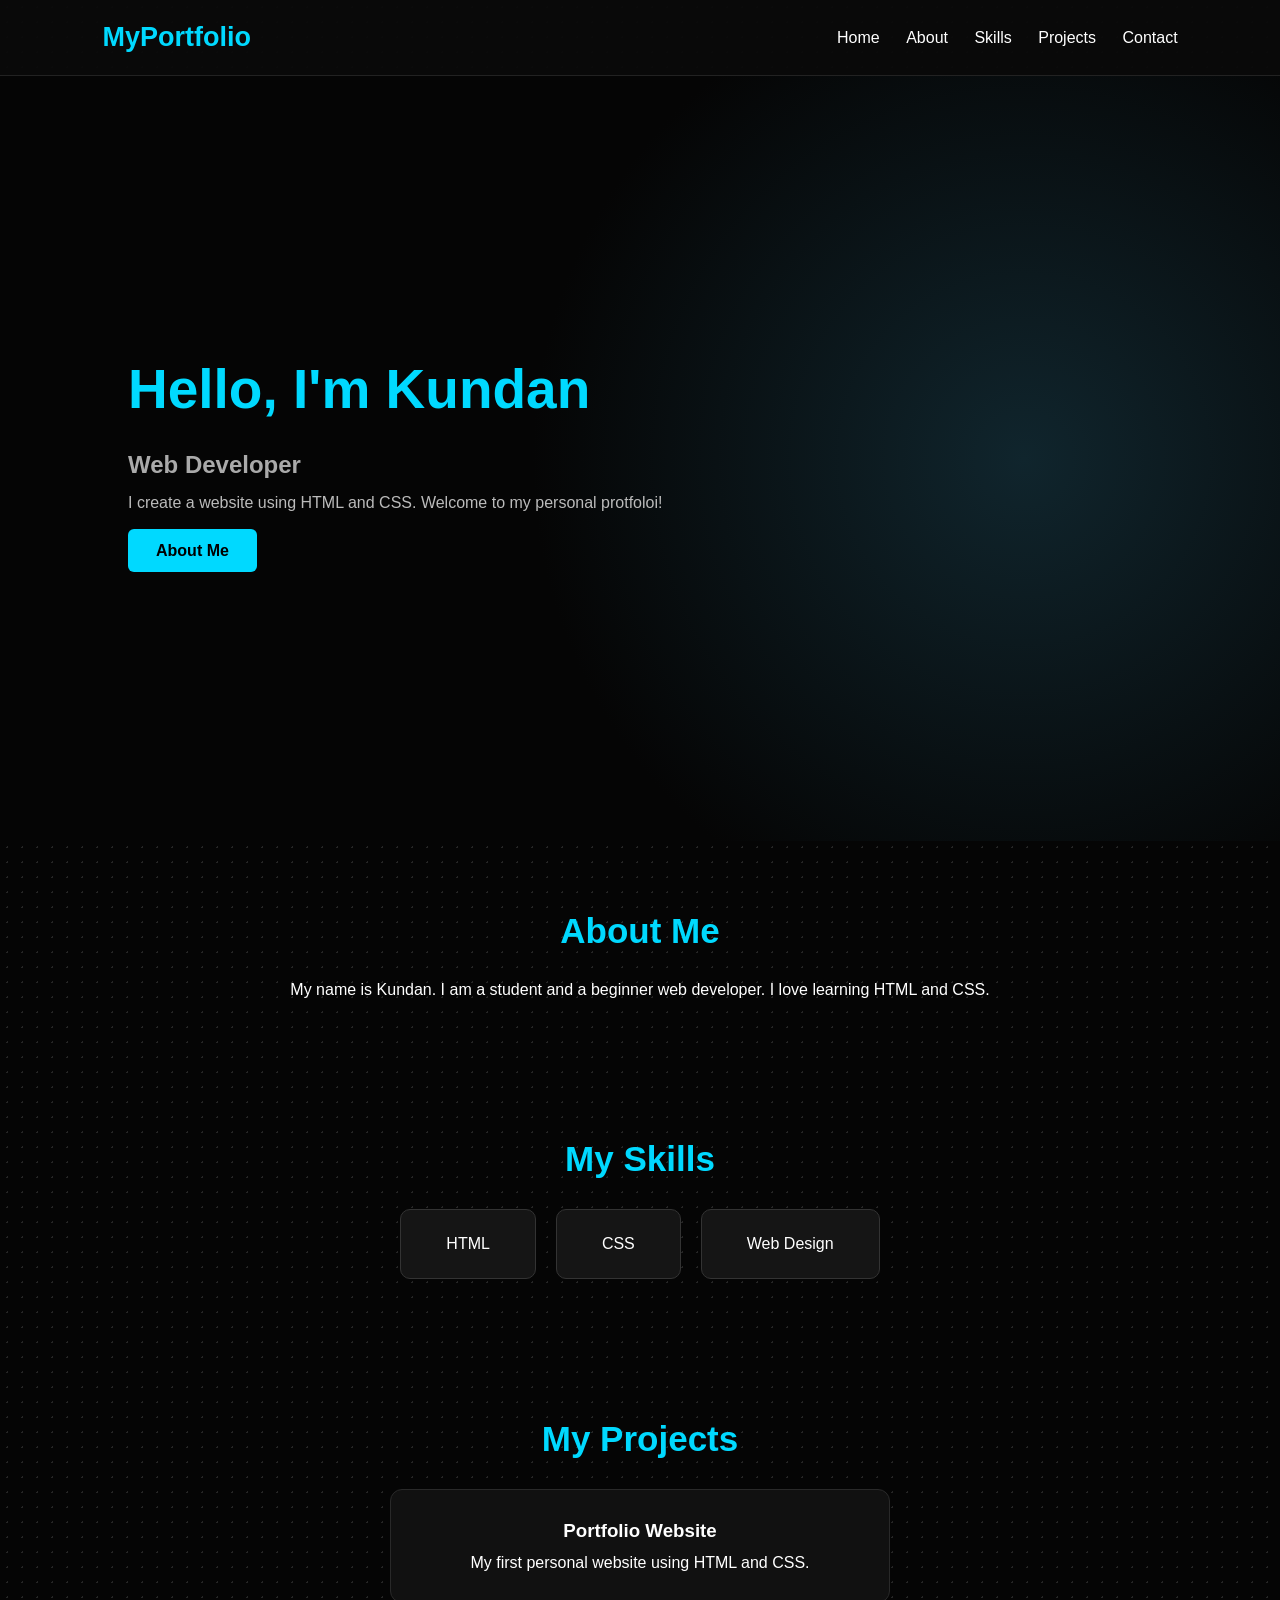
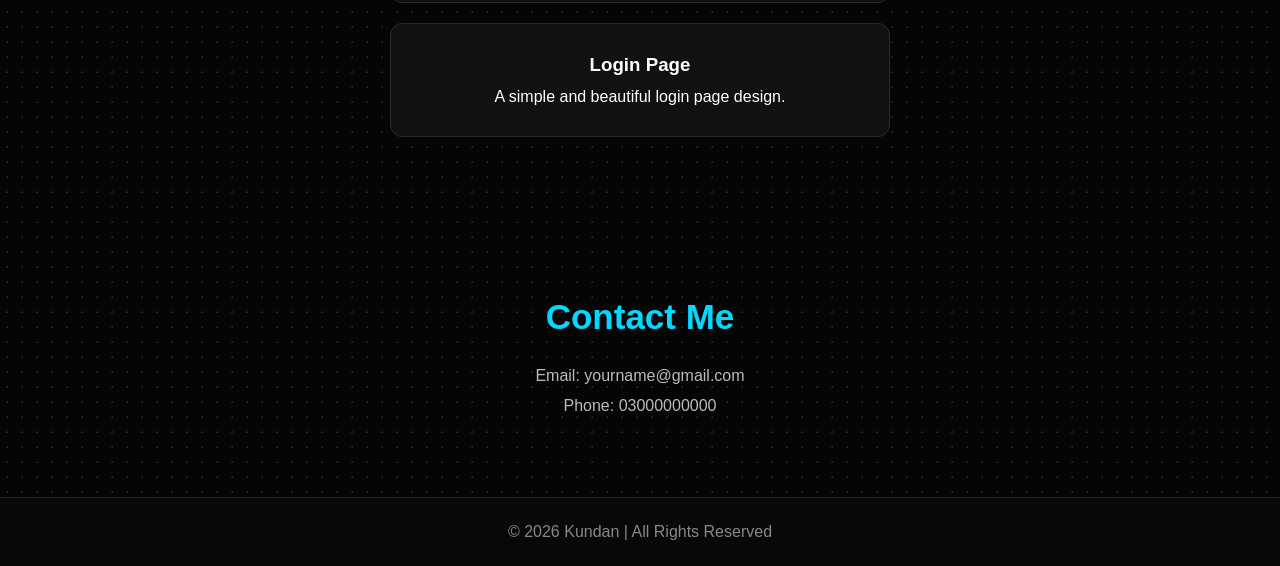
==== index.html @ ac6938be "Rename 1stwebsite.html to index.html" ====
<!DOCTYPE html>
<html lang="en">
<head>
    <meta charset="UTF-8">
    <meta name="viewport" content="width=device-width, initial-scale=1.0">
    <title>My Portfolio</title>
    <link rel="stylesheet" href="style.css">
</head>
<body>

    <header>
        <h2 class="logo">MyPortfolio</h2>
        <nav>
            <a href="#home">Home</a>
            <a href="#about">About</a>
            <a href="#skills">Skills</a>
            <a href="#projects">Projects</a>
            <a href="#contact">Contact</a>
        </nav>
    </header>

    <section id="home" class="home">
        <div>
            <h1>Hello, I'm <span>Kundan</span></h1>
            <h2>Web Developer</h2>
            <p>
                I create a website using HTML and CSS.
                Welcome to my personal protfoloi!
            </p>
            <a href="#about" class="btn">About Me</a>
        </div>
    </section>

    <section id="about">
        <h1>About Me</h1>
        <p>
            My name is Kundan. I am a student and a beginner
            web developer. I love learning HTML and CSS.
        </p>
    </section>

    <section id="skills">
        <h1>My Skills</h1>
        <div class="skills">
            <div>HTML</div>
            <div>CSS</div>
            <div>Web Design</div>
        </div>
    </section>

    <section id="projects">
        <h1>My Projects</h1>
        <div class="project">
            <h3>Portfolio Website</h3>
            <p>My first personal website using HTML and CSS.</p>
        </div>
        <div class="project">
            <h3>Login Page</h3>
            <p>A simple and beautiful login page design.</p>
        </div>
    </section>

    <section id="contact">
        <h1>Contact Me</h1>
        <p>Email: yourname@gmail.com</p>
        <p>Phone: 03000000000</p>
    </section>

    <footer>
        <p>© 2026 Kundan | All Rights Reserved</p>
    </footer>

</body>
</html>
---- style.css ----
* {
    margin: 0;
    padding: 0;
    box-sizing: border-box;
    font-family: Arial, sans-serif;
    scroll-behavior: smooth;
}

body {
    background-color: #050505;
    background-image:
        radial-gradient(#252525 1px, transparent 1px);
    background-size: 15px 15px;
    color: white;
}

/* Navbar */
header {
    background: rgba(10, 10, 10, 0.95);
    padding: 22px 8%;
    display: flex;
    justify-content: space-between;
    align-items: center;
    border-bottom: 1px solid #222;
}

.logo {
    color: #00d9ff;
    font-size: 27px;
}

nav a {
    color: white;
    text-decoration: none;
    margin-left: 22px;
    transition: 0.3s;
}

nav a:hover {
    color: #00d9ff;
}

/* Home */
.home {
    min-height: 85vh;
    display: flex;
    align-items: center;
    padding: 50px 10%;
    background:
        radial-gradient(circle at 80% 50%,
        #10252d 0%, #050505 45%);
}

.home h1 {
    font-size: 55px;
}

.home h1 span {
    color: #00d9ff;
}

.home h2 {
    margin: 15px 0;
    color: #aaa;
}

.home p {
    color: #bbb;
    margin-bottom: 30px;
}

.btn {
    background: #00d9ff;
    color: black;
    padding: 13px 28px;
    text-decoration: none;
    border-radius: 6px;
    font-weight: bold;
}

/* Sections */
section:not(.home) {
    padding: 70px 10%;
    text-align: center;
}

section h1 {
    color: #00d9ff;
    margin-bottom: 30px;
    font-size: 35px;
}

/* Skills */
.skills {
    display: flex;
    justify-content: center;
    flex-wrap: wrap;
    gap: 20px;
}

.skills div {
    background: #151515;
    border: 1px solid #333;
    padding: 25px 45px;
    border-radius: 10px;
    transition: 0.3s;
}

.skills div:hover {
    border-color: #00d9ff;
    transform: translateY(-5px);
}

/* Projects */
.project {
    background: #111;
    border: 1px solid #292929;
    padding: 30px;
    margin: 20px auto;
    max-width: 500px;
    border-radius: 12px;
    transition: 0.3s;
}

.project:hover {
    border-color: #00d9ff;
    box-shadow: 0 0 20px #00d9ff22;
}

.project h3 {
    margin-bottom: 12px;
}

/* Contact */
#contact p {
    color: #bbb;
    margin: 12px;
}

/* Footer */
footer {
    background: #080808;
    border-top: 1px solid #222;
    text-align: center;
    padding: 25px;
    color: #888;
}

/* Mobile */
@media (max-width: 650px) {
    header {
        flex-direction: column;
        gap: 20px;
    }

    nav a {
        margin: 5px;
        display: inline-block;
    }

    .home h1 {
        font-size: 35px;
    }
}
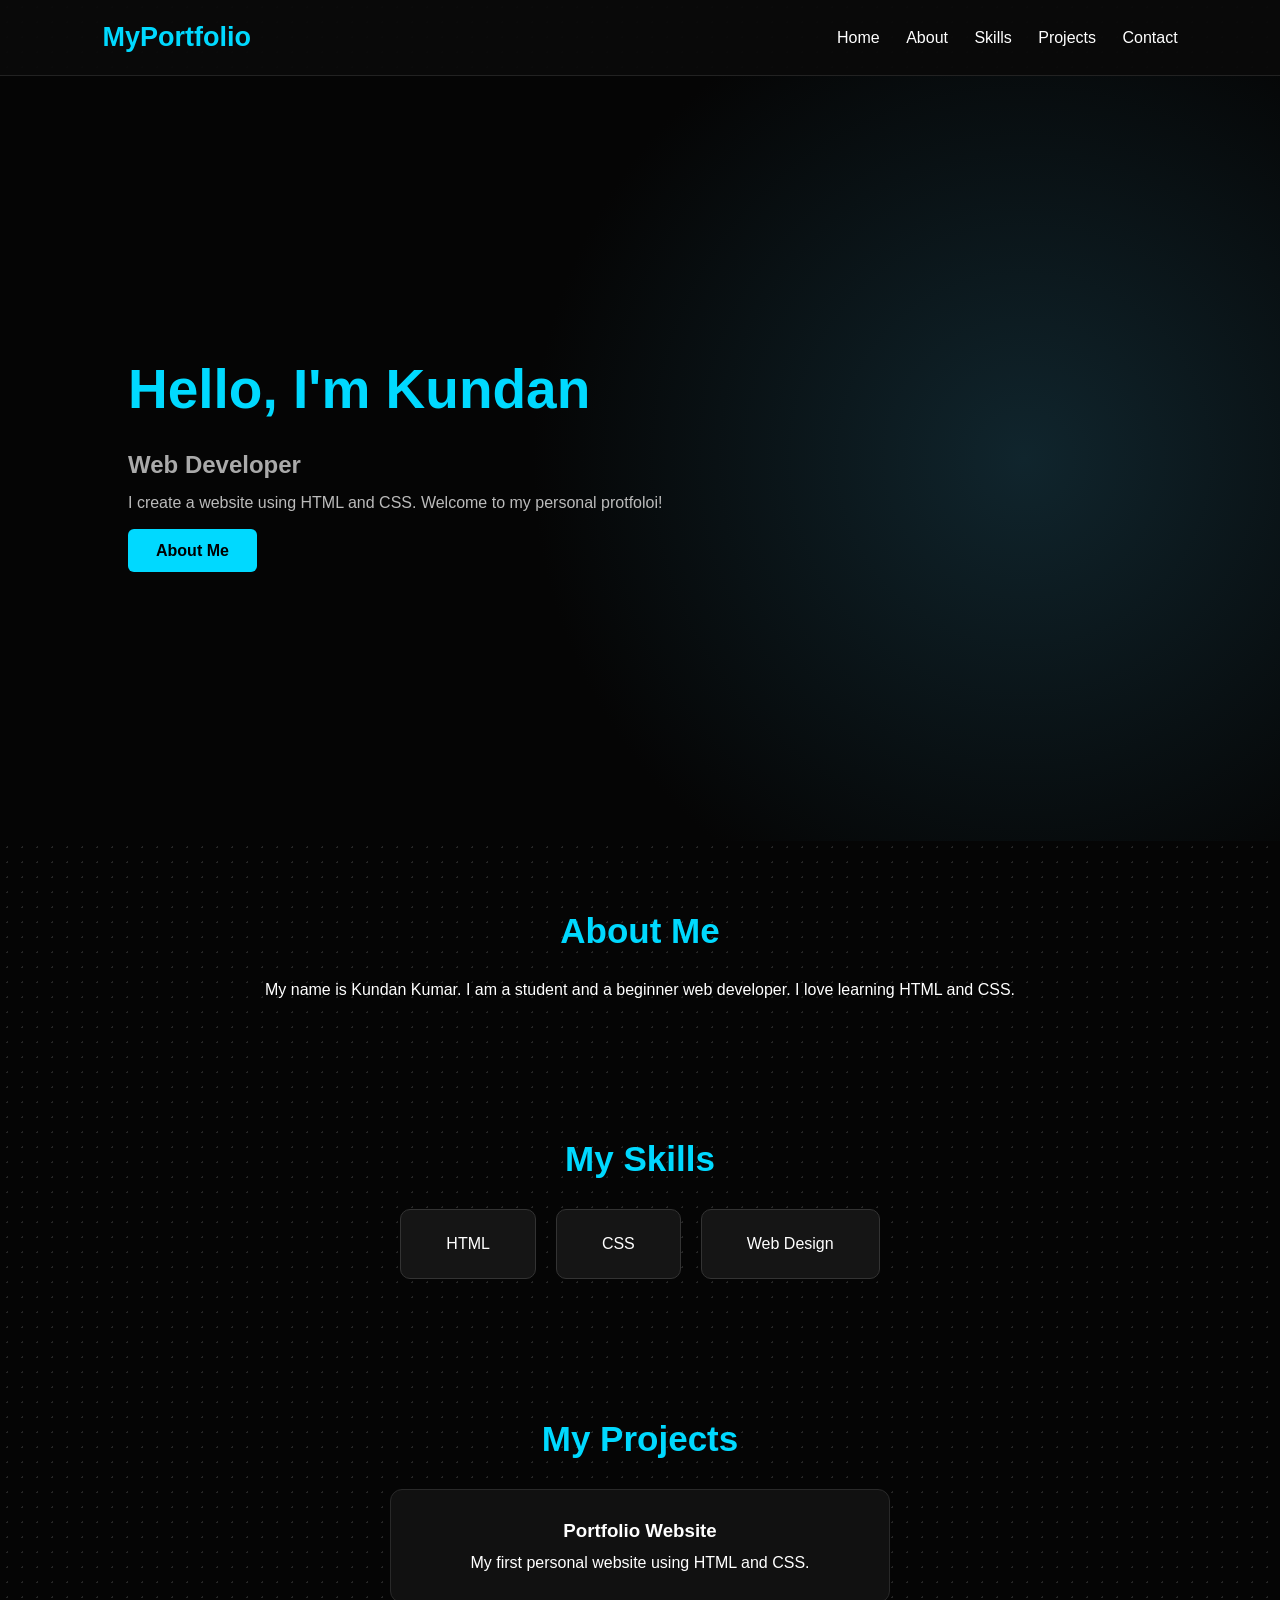
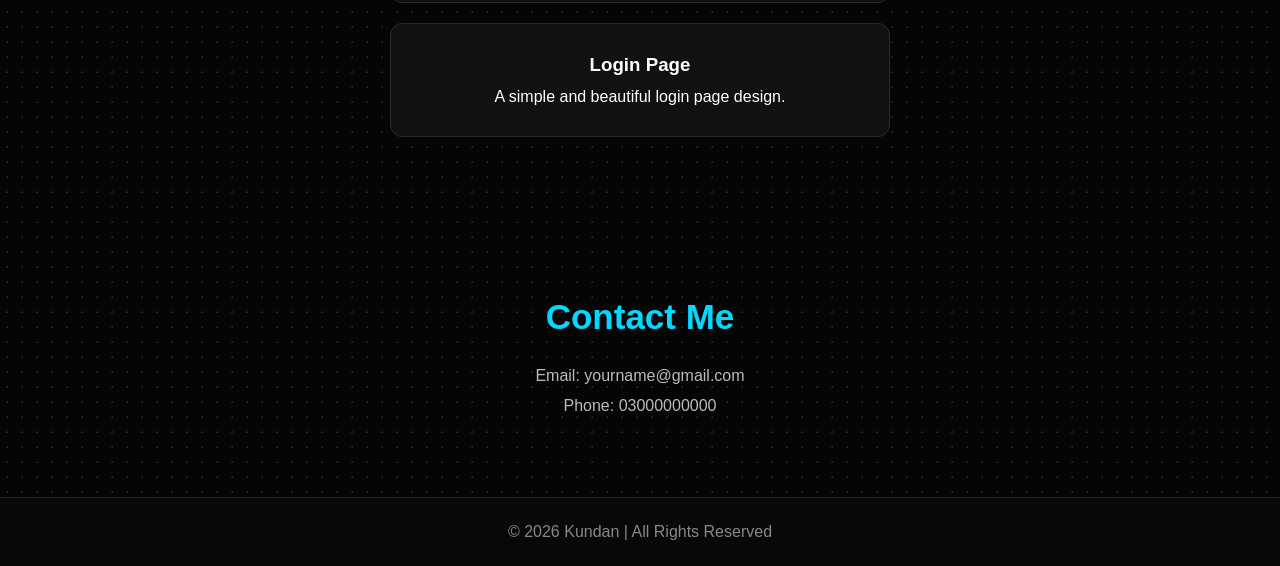
==== commit e302cd61: "Update index.html" ====
--- a/index.html
+++ b/index.html
@@ -35,7 +35,7 @@
     <section id="about">
         <h1>About Me</h1>
         <p>
-            My name is Kundan. I am a student and a beginner
+            My name is Kundan Kumar. I am a student and a beginner
             web developer. I love learning HTML and CSS.
         </p>
     </section>
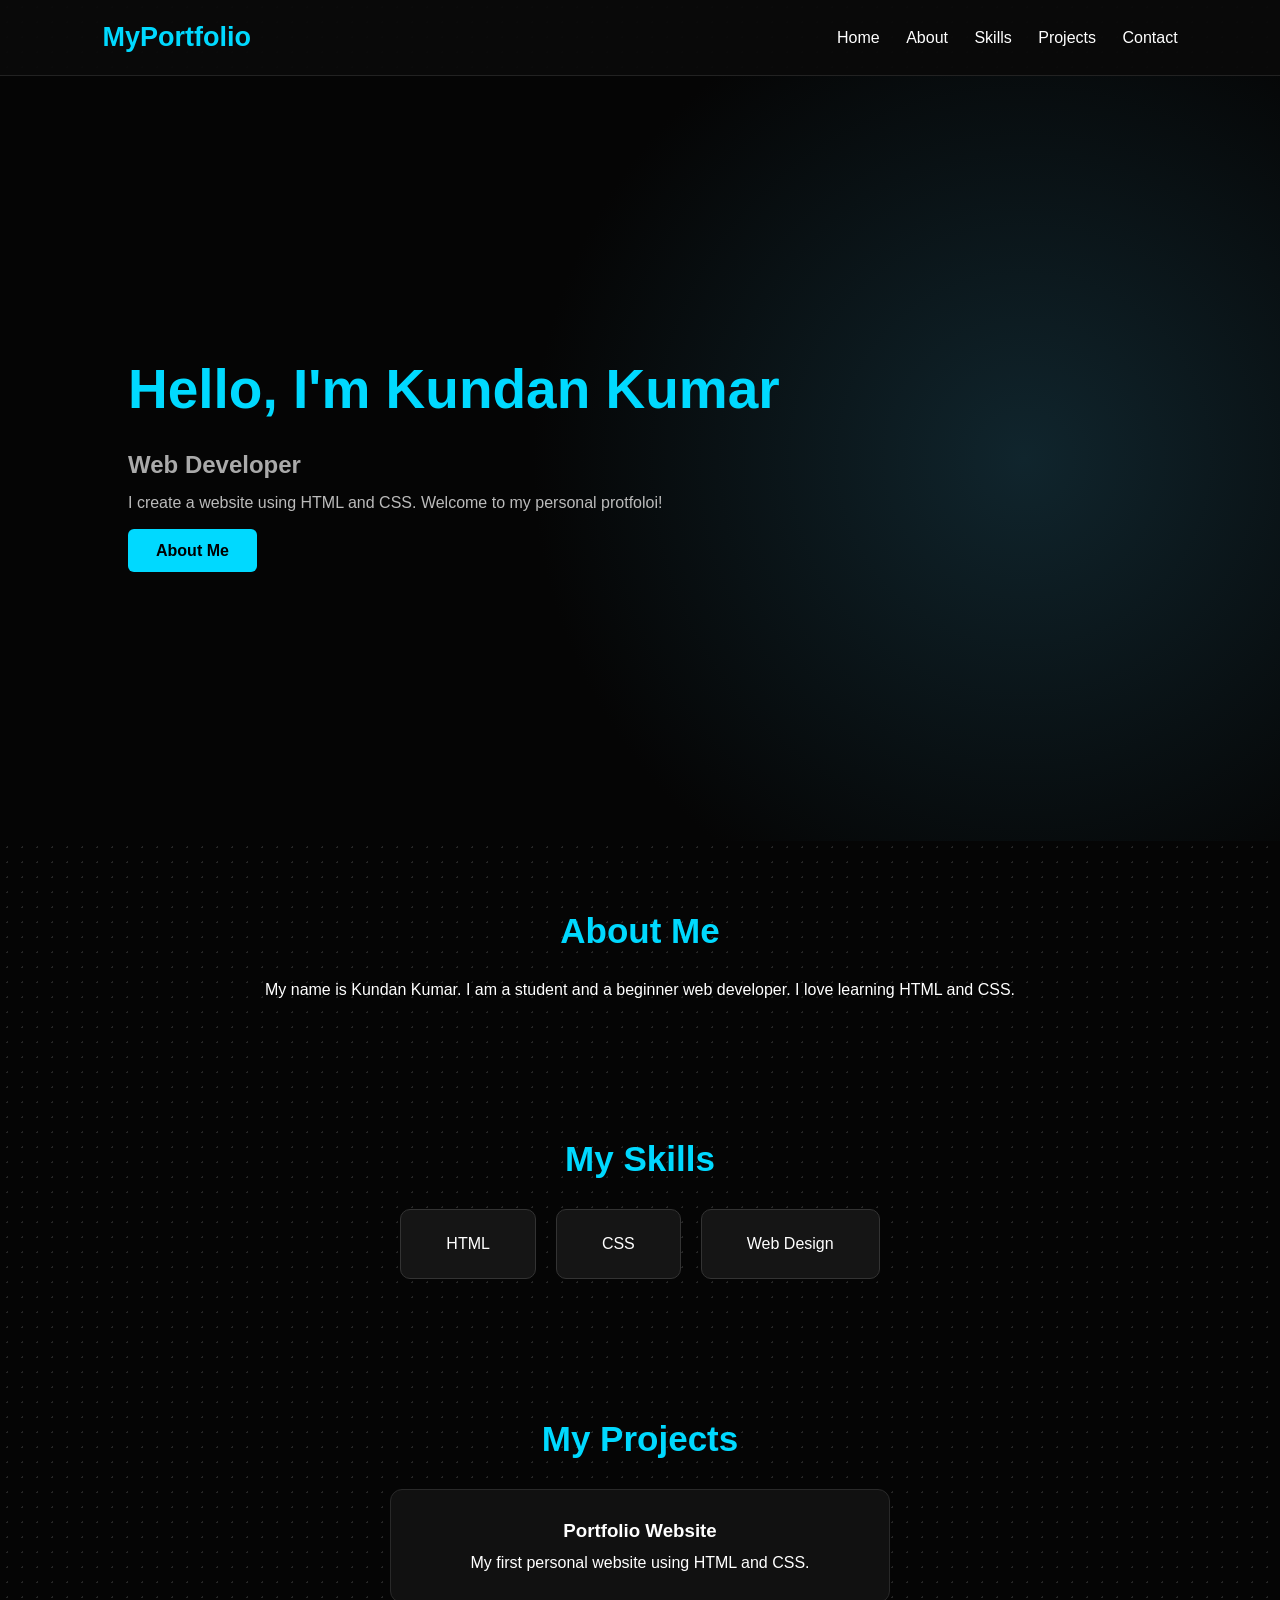
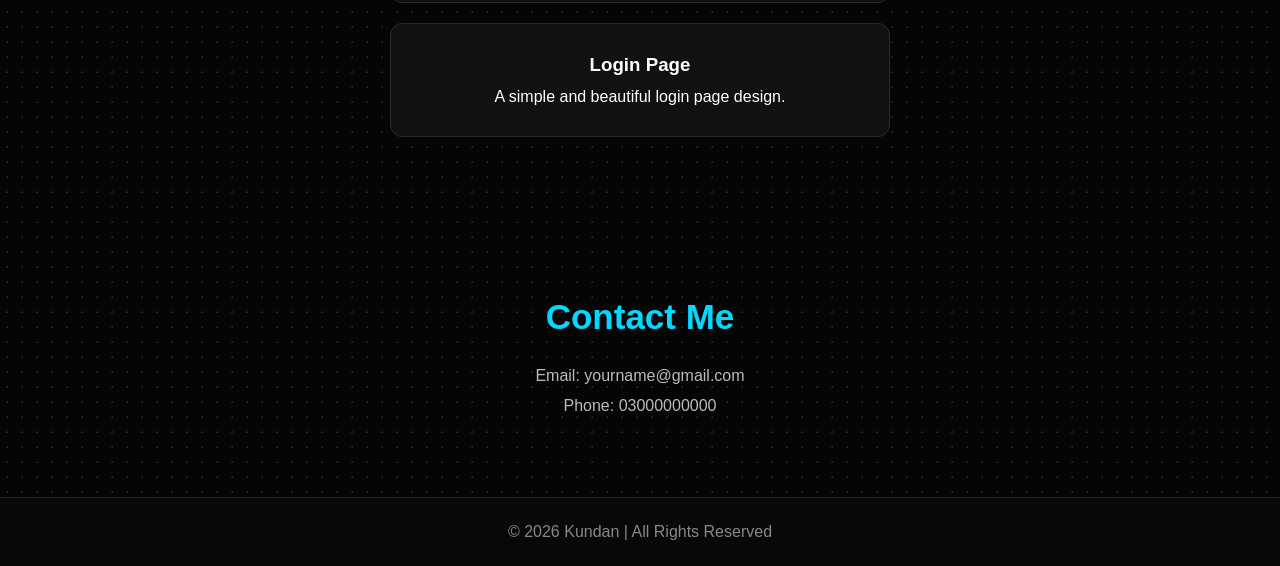
==== commit b1df9cd3: "Update index.html" ====
--- a/index.html
+++ b/index.html
@@ -22,7 +22,7 @@
 
     <section id="home" class="home">
         <div>
-            <h1>Hello, I'm <span>Kundan</span></h1>
+            <h1>Hello, I'm <span>Kundan Kumar</span></h1>
             <h2>Web Developer</h2>
             <p>
                 I create a website using HTML and CSS.
